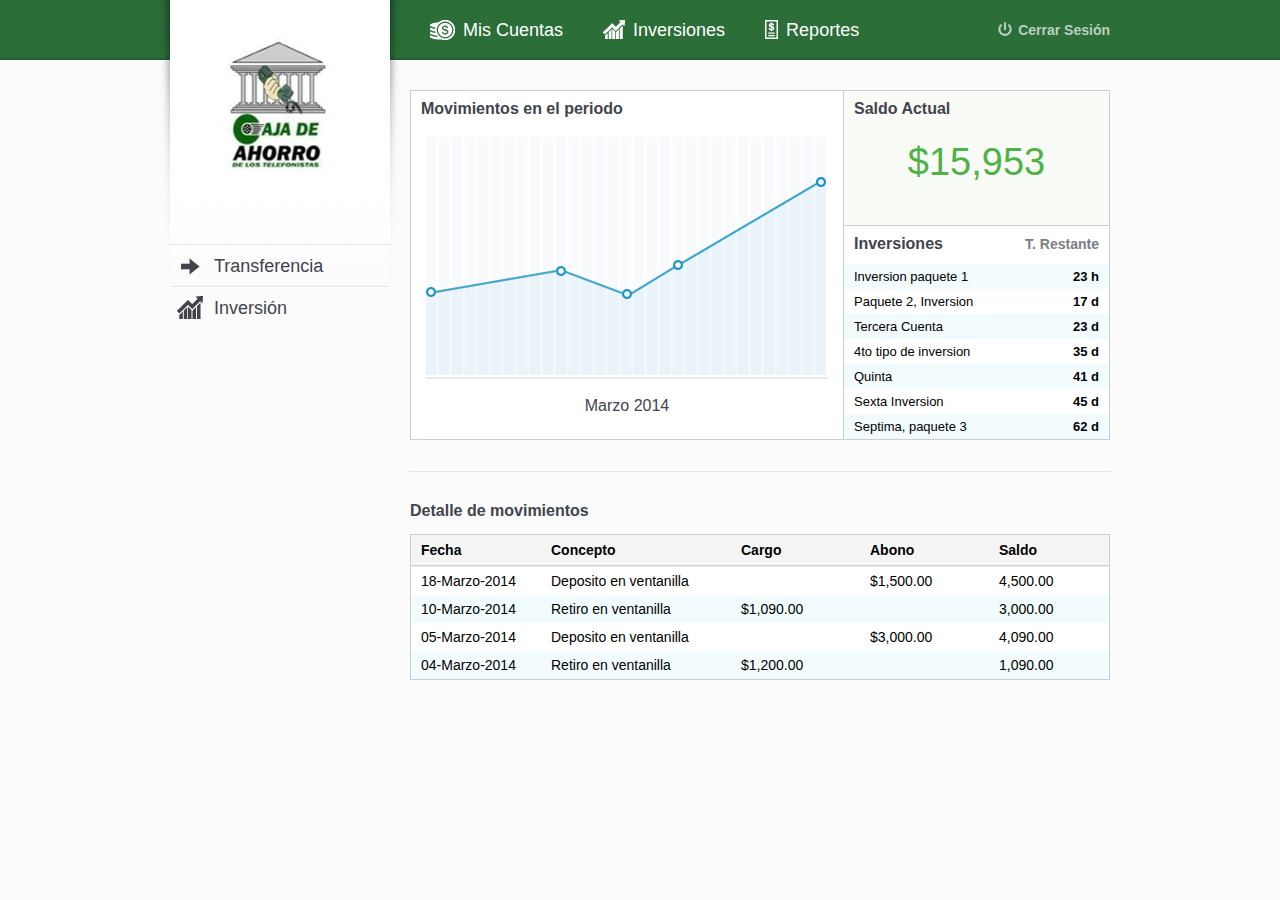
==== index.html @ 0fd18057 "commit" ====
<!DOCTYPE html>
<html>
<head>
	<meta http-equiv="Content-Type" content="text/html; charset=utf-8">
	<link rel="stylesheet" type="text/css" href="css/main.css" />
	<title>Catscap</title>
</head>
<body>
	<div class="toolbar_dummy"><div class="dark_line"></div></div>
	<div class="g960">
		<div class="main">
	
			<div id="sidebar">
				<a href="#" class="logo"></a>
				<div class="shadow_left"></div>
				<div class="shadow_right"></div>
				<div class="toolbar_side">
					<div class="sep_sidebar"><div class="sep_sidebar2"></div></div>
					<a href="#" class="boton_sidebar transferencia_sidebar">Transferencia</a>
					<div class="sep_sidebar"><div class="sep_sidebar2"></div></div>
					<a href="#" class="boton_sidebar inversion_sidebar">Inversión</a>
				</div>
			</div> <!-- Termina Sidebar  -->

			<div id="navigation_bar">
				<a href="mis_cuentas.html" class="boton_menu">
					<span class="icono_texto">
						<div class="mis_cuentas_img"></div>Mis Cuentas
					</span>
				</a>
				<a href="#" class="boton_menu">
					<span class="icono_texto">
						<div class="inversiones_img"></div>Inversiones
					</span>
				</a>
				<a href="#" class="boton_menu">
					<span class="icono_texto">
						<div class="reportes_img"></div>Reportes
					</span>
				</a>
				<a href="#" class="boton_cerrar_sesion">Cerrar Sesión</a>
			</div>  <!-- Termina Navigation Bar --> 

			<div id="content">
				
				<div id="feature">
					<div id="grafica_feature">
						<p class="titulo_verde_feature">Movimientos en el periodo</p>
						<div id="grafica_raphael"><img src="img/grafica_placeholder.png" /></div>
						<p id="mes_grafica">Marzo 2014</p>
					</div>
					<div id="saldo_feature">
						<p class="titulo_verde_feature">Saldo Actual</p>
						<p class="saldo_actual">$15,953</p>
					</div>
					<div id="inversiones_feature">
						<p class="titulo_verde_feature">Inversiones <span class="inversiones_tiempo">T. Restante</span></p>
						<ul class="lista_azul_feature">
							<li>
								<span class="lista_feature">Inversion paquete 1</span>
								<span class="lista_feature_tiempo">23 h</span>
							</li>
							<li class="lista_feature_non">
								<span class="lista_feature">Paquete 2, Inversion</span>
								<span class="lista_feature_tiempo">17 d</span>
							</li>
							<li>
								<span class="lista_feature">Tercera Cuenta</span>
								<span class="lista_feature_tiempo">23 d</span>
							</li>
							<li class="lista_feature_non">
								<span class="lista_feature">4to tipo de inversion</span>
								<span class="lista_feature_tiempo">35 d</span>
							</li>
							<li>
								<span class="lista_feature">Quinta</span>
								<span class="lista_feature_tiempo">41 d</span>
							</li>
							<li class="lista_feature_non">
								<span class="lista_feature">Sexta Inversion</span>
								<span class="lista_feature_tiempo">45 d</span>
							</li>
							<li>
								<span class="lista_feature">Septima, paquete 3</span>
								<span class="lista_feature_tiempo">62 d</span>
							</li>

						</ul>
					</div>
				</div> <!-- Termina Feature -->

				<div class="separador_contenido"><div class="separador_contenido2"></div></div>

				<h2 class="titulo_verde">Detalle de movimientos</h2>
				<div class="info_separador">
					<span class="info_separador_fecha">Fecha</span>
					<span class="info_separador_concepto">Concepto</span>
					<span class="info_separador_cargo">Cargo</span>
					<span class="info_separador_abono">Abono</span>
					<span class="info_separador_saldo">Saldo</span>
				</div>
				<ul class="lista_azul">
					<li>
						<span class="lista_azul_fecha">18-Marzo-2014</span>
						<span class="lista_azul_concepto">Deposito en ventanilla</span>
						<span class="lista_azul_cargo"></span>
						<span class="lista_azul_abono">$1,500.00</span>
						<span class="lista_azul_saldo">4,500.00</span>
					</li>
					<li class="non">
						<span class="lista_azul_fecha">10-Marzo-2014</span>
						<span class="lista_azul_concepto">Retiro en ventanilla</span>
						<span class="lista_azul_cargo">$1,090.00</span>
						<span class="lista_azul_abono"></span>
						<span class="lista_azul_saldo">3,000.00</span>
					</li>
					<li>
						<span class="lista_azul_fecha">05-Marzo-2014</span>
						<span class="lista_azul_concepto">Deposito en ventanilla</span>
						<span class="lista_azul_cargo"></span>
						<span class="lista_azul_abono">$3,000.00</span>
						<span class="lista_azul_saldo">4,090.00</span>
					</li>
					<li class="non">
						<span class="lista_azul_fecha">04-Marzo-2014</span>
						<span class="lista_azul_concepto">Retiro en ventanilla</span>
						<span class="lista_azul_cargo">$1,200.00</span>
						<span class="lista_azul_abono"></span>
						<span class="lista_azul_saldo">1,090.00</span>
					</li>
				</ul>

			</div> <!-- Termina Content -->

		</div> <!-- Termina Main -->
	</div> <!-- Termina Wrapper -->
</body>
</html>
---- css/main.css ----
body,div,dl,dt,dd,ul,ol,li,h1,h2,h3,h4,h5,h6,pre,form,fieldset,input,textarea,p,blockquote,th,td { 
	margin:0;
	padding:0;
}
table {
	border-collapse:collapse;
	border-spacing:0;
}
fieldset,img { 
	border:0;
}
address,caption,cite,code,dfn,em,strong,th,var {
	font-style:normal;
	font-weight:normal;
}
ol,ul {
	list-style:none;
}
caption,th {
	text-align:left;
}
h1,h2,h3,h4,h5,h6 {
	font-size:100%;
	font-weight:normal;
}
q:before,q:after {
	content:'';
}
abbr,acronym { border:0;
}
body, h1, h2, h3, h4, h5, p, div, blockquote, form, input, pre, ul, ol, li, fieldset, img, abbr {
    margin: 0;
    padding: 0;
}
body{
	margin:0;
	padding:0;
	line-height:0;
	background: #fbfbfb;
/*	-webkit-transform:translate3d(0,0,0);
	-webkit-perspective: 1000;
	-webkit-backface-visibilty: hidden;
*/
}

.toolbar_dummy{
	width: 100%;
	height: 60px;
	background: #2b6e38;
	position: absolute;
	border-bottom: 2px solid #FFF;
}
.dark_line{
	width: 100%;
	height: 2px;
	position: absolute;
	bottom: 0;
	background: #246132;
}
.g960{
	width:960px;
	height: auto;
	margin: 0 auto;
	padding-bottom: 100px;
}

.main{
	width: 940px;
	height: auto;
	margin-left: 10px;
/*	background: #ddd;
*/	position: relative;
}

#navigation_bar{
	width: 720px;
	height: 60px;
	line-height: 60px;
	position: relative;
	top: 0;
	margin-left: 220px;
	/*background: black;*/
}

#sidebar{
	width: 220px;
	height: 500px;
	float: left;
	background: #fbfbfb url("../img/gradient.png") repeat-x;
	position: relative;
}

.logo{
	width: 184px;
	height: 159px;
	background: transparent url("../img/logo.png") no-repeat;
	display: block;
	margin: 15px 0 0 18px;
}


.shadow_left{
	width: 10px;
	height: 300px;
	background: transparent url("../img/shadow_left.png") no-repeat;
	position: absolute;
	left: -10px;
	top: 0;
}

.shadow_right{
	width: 10px;
	height: 300px;
	background: transparent url("../img/shadow_right.png") no-repeat;
	position: absolute;
	right: -10px;
	top: 0;
}

.toolbar_side{
	margin-top: 70px;
}

.sep_sidebar, .sep_sidebar2{
	width: 220px;
}

.sep_sidebar{
	height: 2px;
	background: #FFF;
}
.sep_sidebar2{
	height: 1px;
	background: #E4E5E8;
}

.boton_sidebar{
	font-family: Arial, Helvetica, sans-serif;
	font-size: 18px;
	width: 220px;
	height: 40px;
	line-height: 40px;
	color: #41444D;
	text-indent: 44px;
	text-decoration: none;
	display: block;

}

.transferencia_sidebar{
	background: transparent url("../img/transferencia_tool.png") no-repeat;
}

.inversion_sidebar{
	background: transparent url("../img/inversion_tool.png") no-repeat;
}





#content{
	width: 700px;
	height: auto;
	margin-top:30px;
	margin-left: 240px;
}


.boton_menu{
	font-family: Arial, Helvetica, sans-serif;
	font-size: 18px;
	text-decoration: none;
	/*width: 140px;*/
	height: 60px;
	float: left;
	text-align: left;
	margin-left: 40px;
	color: #FFF;

} 


.icono_texto{
	display: inline-block;
	text-align: left;
}

.mis_cuentas_img{
	width: 25px;
	height: 20px;
	background: transparent url("../img/mis_cuentas.png") no-repeat;
	float: left;
	margin: 20px 8px 0 0;
}

.inversiones_img{
	width: 22px;
	height: 19px;
	background: transparent url("../img/inversiones_menu.png") no-repeat;
	float: left;
	margin: 20px 8px 0 0;
}

.reportes_img{
	width: 13px;
	height: 19px;
	background: transparent url("../img/reportes_menu.png") no-repeat;
	float: left;
	margin: 20px 8px 0 0;
}




.boton_cerrar_sesion{
	font-family: Arial, Helvetica, sans-serif;
	font-size: 14px;
	font-weight: bold;
	color: #BAD0BF;
	text-decoration: none;

	width: auto;
	height: 40px;
	line-height: 40px;
	display: block;
	position: absolute;
	right: 0;
	margin-top: 10px;
	background: transparent url("../img/close.png") no-repeat;
	background-position: 0 12px;
	text-indent: 20px;
}

#feature{
	width: 698px;
	height: 348px;
	/*border: 2px solid #e7e8e7;*/
	border: 1px solid #CBCED3;
	position: relative;
}


#grafica_feature{
	width: 432px;
	height: 348px;
	background: #FFF;
	position: absolute;
	top: 0;
	left: 0;
	border-right: 1px solid #CBCED3;
}

#grafica_raphael{
	width: 402px;
	height: 242px;
	position: relative;
	margin: 20px 0 0 15px;
}

#mes_grafica{
	width: 432px;
	height: 24px;
	text-align: center;
	line-height: 24px;
	margin-top: 15px;
	font-family: Arial, Helvetica, sans-serif;
	font-size: 16px;
	color: #41444D;
}

#saldo_feature{
	width: 265px;
	height: 134px;
	position: absolute;
	top: 0;
	right: 0;
	background: #F9FBF7;
	border-bottom: 1px solid #CBCED3;
}

.saldo_actual{
	width: 265px;
	height: 60px;
	font-family: Arial, Helvetica, sans-serif;
	font-size: 38px;
	line-height: 60px;
	text-align: center;
	margin-top: 15px;
	color: #4EB246;
}

#inversiones_feature{
	width: 265px;
	height: 213px;
	background: #FFF;
	position: absolute;
	bottom: 0;
	right: 0;
}

.lista_azul_feature{
	width: 265px;
	height: 175px;
	line-height: 25px;
	font-family: Arial, Helvetica, sans-serif;
	font-size: 13px;
	background: #f2fcff;
	margin-top: 12px;
	overflow: scroll;
}

.lista_azul_feature li{
	width: 265px;
	height: 25px;
	position: relative;
}

.lista_feature{
	left: 10px;
	position: absolute;
}

.lista_feature_tiempo{
	right: 10px;
	font-weight: bold;
	position: absolute;
}


.lista_feature_non{
	background: #FFF;
}


.titulo_verde_feature{
	font-family: Arial, Helvetica, sans-serif;
	font-size: 16px;
	font-weight: bold;
	line-height: 16px;
	text-shadow: 0 1px 0 #fff;
	color: #41444D;
	margin: 10px 0 0 10px;
}

.inversiones_tiempo{
	font-family: Arial, Helvetica, sans-serif;
	font-size: 14px;
	font-weight: bold;
	text-shadow: 0 1px 0 #fff;
	color: #7C7E84;
	text-align: right;
	float: right;
	margin-right: 10px;
}

.titulo_verde{
	font-family: Arial, Helvetica, sans-serif;
	font-size: 16px;
	font-weight: bold;
	line-height: 16px;
	color: #41444D;
	margin-top: 30px;

}


.separador_contenido{
	width: 700px;
	height: 3px;
	background: #FFF;
	margin: 30px 0;
	position: relative;
}

.separador_contenido2{
	width: 700px;
	height: 1px;
	background: #E4E5E8;
	margin-top: 1px;
	position: absolute;
}


.info_separador, .info_separador_grande{
	font-family: Arial, Helvetica, sans-serif;
	font-size: 14px;
	font-weight: bold;
	background: #f5f5f5;
	width: 698px;
	margin-top: 15px;
	position: relative;
	border: 1px solid #CBCED3;
}
.info_separador{
	height: 30px;
	line-height: 30px;
}

.info_separador_grande{
	height: 45px;
	line-height: 45px;
}

.info_separador_cargo,.info_separador_fecha,.info_separador_concepto, .info_separador_saldo, .info_separador_abono, .info_separador_grande_titulos{
	font-family: Arial, Helvetica, sans-serif;
	font-size: 14px;
	font-weight: bold;
	background: #f5f5f5;
	text-shadow: 0 1px 0 #fff;
	position: absolute;
}

.isg_proto{
	text-align: center;
	width: 108px;
	height: 45px;
	border-left: 1px solid #CBCED3;
}
.isg_cuentas{
	left: 10px;
}

.isg_disponible{
	left: 157px;
}

.isg_transito{
	left: 265px;
}

.isg_picnoracion_garantia{
	left: 373px;
	line-height: 16px;
	padding-top: 6px;
	height: 39px;
}

.isg_picnoracion_cobranza{
	left: 481px;
	line-height: 16px;
	padding-top: 6px;
	height: 39px;
}

.isg_saldo{
	left: 589px;
}

.lac_cuentas, .lac_disponible, .lac_transito, .lac_pic_garantia, .lac_pic_cobranza, .lac_saldo{
	position: absolute;
}

.lac_cuentas{
	left: 0px;
	width: 147px;
	padding-left: 10px;
}

.lac_cuentas a{
	color: #2B96C5;
}

.lac_disponible{
	left: 158px;
	width: 97px;
	padding-right: 10px;
	text-align: right;
}

.lac_transito{
	left: 266px;
	width: 97px;
	padding-right: 10px;
	text-align: right;
}

.lac_pic_garantia{
	left: 374px;
	width: 97px;
	padding-right: 10px;
	text-align: right;
}

.lac_pic_cobranza{
	left: 482px;
	width: 97px;
	padding-right: 10px;
	text-align: right;
}

.lac_saldo{
	left: 590px;
	width: 98px;
	padding-right: 10px;
	text-align: right;
}

.separador_lista_azul{
	width: 1px;
	height: 100%;
	background: #E7EBF0;
	position: absolute;
	z-index: 9;
}

.sla_1{
	left: 157px;
}

.sla_2{
	left: 265px;
}

.sla_3{
	left: 373px;
}

.sla_4{
	left: 481px;
}

.sla_5{
	left: 589px;
}

.saldo_actual_verde{
	font-family: Arial, Helvetica, sans-serif;
	font-size: 14px;
	font-weight: bold;
	line-height: 30px;
	width: 688px;
	height: 30px;
	background: #f9fbf7;
	border: 1px solid #CBCED3;
	border-top: none;
	text-align: right;
	padding-right: 10px;
	color: #52B14C;

}


.info_separador_fecha{
	left: 10px;
}

.info_separador_concepto{
	left: 140px;
}

.info_separador_cargo{
	left: 330px;
}

.info_separador_abono{
	left: 459px;
}

.info_separador_saldo{
	left: 588px;
}

.lista_azul{
	width: 698px;
	height: auto;
	line-height: 28px;
	font-family: Arial, Helvetica, sans-serif;
	font-size: 14px;
	background: #fff;
	border: 1px solid #CBCED3;
	border-top: 1px solid #E7EBF0;
	position: relative;
}

.lista_azul_cuentas{
	border-bottom: 1px solid #E7EBF0;
}

.non{
	background: #f2fcff;
}

.lista_azul li{
	position: relative;
	width: 100%;
	height: 28px;
}

.lista_azul_fecha, .lista_azul_concepto, .lista_azul_cargo, .lista_azul_abono, .lista_azul_saldo {
	position: absolute;
}



.lista_azul_fecha{
	left: 10px;
	width: 110px;
}

.lista_azul_concepto{
	left: 140px;
	width: 170px;
}

.lista_azul_cargo{
	left: 330px;
	width: 109px;
}


.lista_azul_abono{
	left: 459px;
	width: 109px;
}

.lista_azul_saldo{
	left: 588px;
	width: 110px;
}
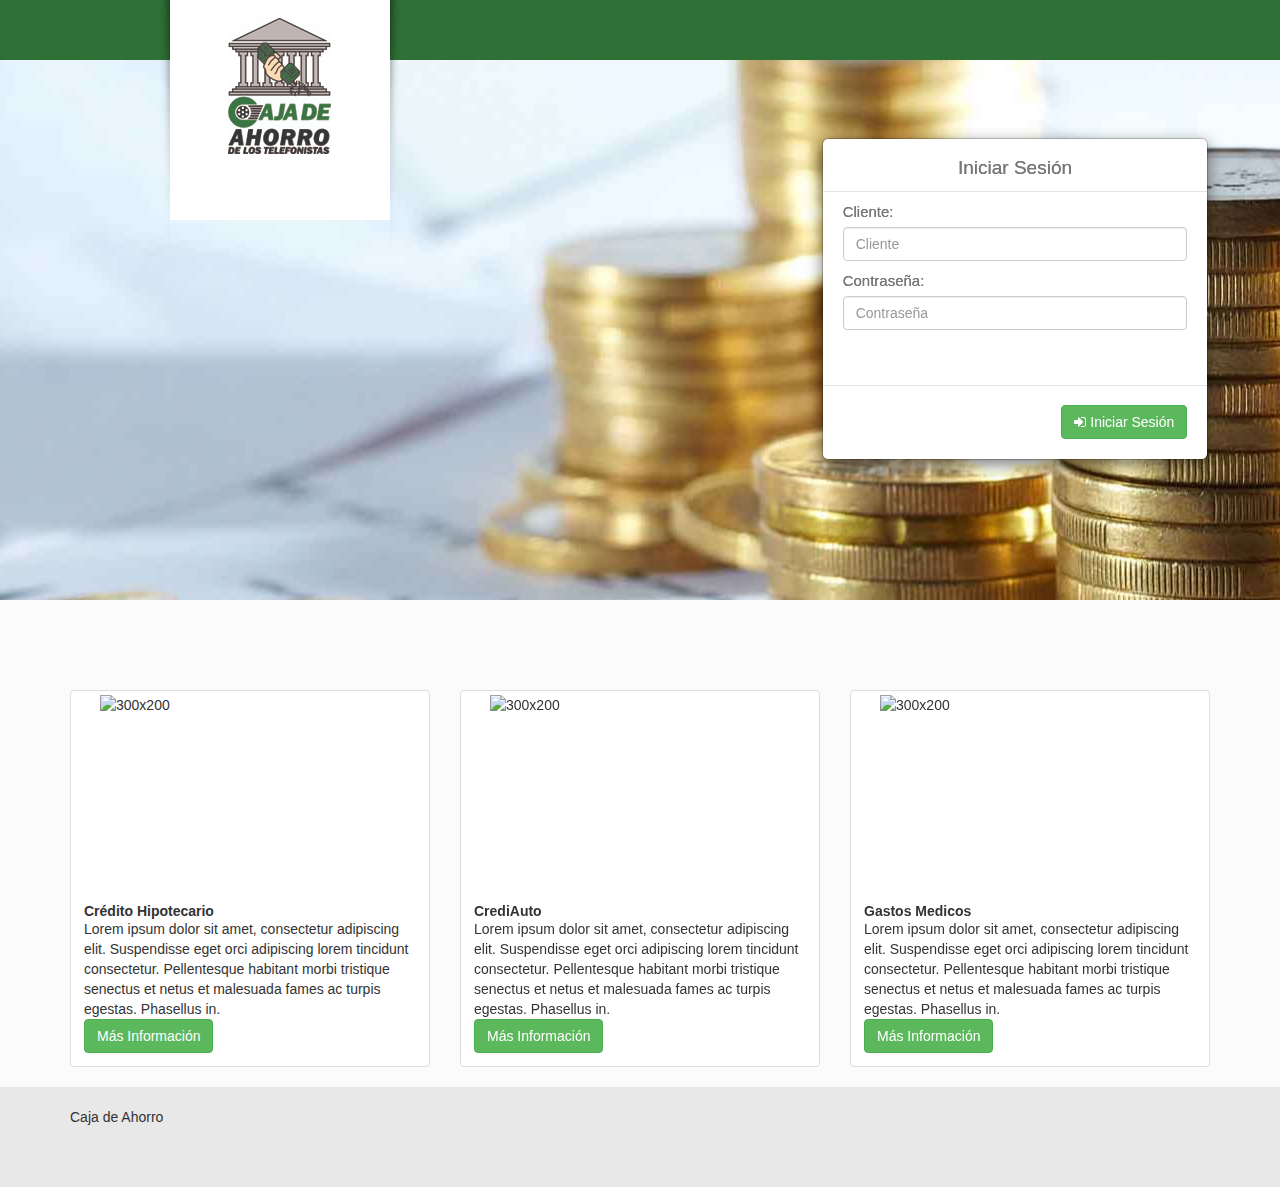
==== commit 9a199f30: "dsdsad" ====
--- a/index.html
+++ b/index.html
@@ -2,137 +2,280 @@
 <html>
 <head>
 	<meta http-equiv="Content-Type" content="text/html; charset=utf-8">
-	<link rel="stylesheet" type="text/css" href="css/main.css" />
+	<link rel="stylesheet" type="text/css" href="css/docs.min.css" />
+	<link rel="stylesheet" type="text/css" href="font-awesome/css/font-awesome.css">
+	<script type="text/javascript" src="https://www.google.com/jsapi"></script>
+	<script src="https://ajax.googleapis.com/ajax/libs/jquery/1.11.0/jquery.min.js"></script>
+	<script type="text/javascript" src="js/bootstrap-select.js"></script>
+    <link rel="stylesheet" type="text/css" href="css/bootstrap-select.css">
+    <link rel="stylesheet" type="text/css" href="css/bootstrap.css" />
+    <link rel="stylesheet" type="text/css" href="css/main.css" />
+	<script type="text/javascript" src="js/bootstrap.js"></script>
+<script type="text/javascript">
+  
+  var jumboHeight = $('.jumbotron').outerHeight();
+function parallax(){
+    var scrolled = $(window).scrollTop();
+    $('.bg').css('height', (jumboHeight-scrolled) + 'px');
+}
+
+$(window).scroll(function(e){
+    parallax();
+});
+
+$(window).load(function() {
+  $("#tokenInputForm").hide();
+$("#cliente").show();
+  $("#clienteInput").show();
+  $("#password").show();
+  $("#passwordInput").show();
+  $("#recuperar").show();
+  $("#btnConfirmar").hide();
+  $("#btnLogin").show();
+  $("#Bienvenido").hide();
+});
+
+  
+
+
+</script>
 	<title>Catscap</title>
 </head>
 <body>
-	<div class="toolbar_dummy"><div class="dark_line"></div></div>
-	<div class="g960">
-		<div class="main">
-	
-			<div id="sidebar">
-				<a href="#" class="logo"></a>
-				<div class="shadow_left"></div>
-				<div class="shadow_right"></div>
-				<div class="toolbar_side">
-					<div class="sep_sidebar"><div class="sep_sidebar2"></div></div>
-					<a href="#" class="boton_sidebar transferencia_sidebar">Transferencia</a>
-					<div class="sep_sidebar"><div class="sep_sidebar2"></div></div>
-					<a href="#" class="boton_sidebar inversion_sidebar">Inversión</a>
-				</div>
-			</div> <!-- Termina Sidebar  -->
-
-			<div id="navigation_bar">
-				<a href="mis_cuentas.html" class="boton_menu">
-					<span class="icono_texto">
-						<div class="mis_cuentas_img"></div>Mis Cuentas
-					</span>
-				</a>
-				<a href="#" class="boton_menu">
-					<span class="icono_texto">
-						<div class="inversiones_img"></div>Inversiones
-					</span>
-				</a>
-				<a href="#" class="boton_menu">
-					<span class="icono_texto">
-						<div class="reportes_img"></div>Reportes
-					</span>
-				</a>
-				<a href="#" class="boton_cerrar_sesion">Cerrar Sesión</a>
-			</div>  <!-- Termina Navigation Bar --> 
-
-			<div id="content">
-				
-				<div id="feature">
-					<div id="grafica_feature">
-						<p class="titulo_verde_feature">Movimientos en el periodo</p>
-						<div id="grafica_raphael"><img src="img/grafica_placeholder.png" /></div>
-						<p id="mes_grafica">Marzo 2014</p>
-					</div>
-					<div id="saldo_feature">
-						<p class="titulo_verde_feature">Saldo Actual</p>
-						<p class="saldo_actual">$15,953</p>
-					</div>
-					<div id="inversiones_feature">
-						<p class="titulo_verde_feature">Inversiones <span class="inversiones_tiempo">T. Restante</span></p>
-						<ul class="lista_azul_feature">
-							<li>
-								<span class="lista_feature">Inversion paquete 1</span>
-								<span class="lista_feature_tiempo">23 h</span>
-							</li>
-							<li class="lista_feature_non">
-								<span class="lista_feature">Paquete 2, Inversion</span>
-								<span class="lista_feature_tiempo">17 d</span>
-							</li>
-							<li>
-								<span class="lista_feature">Tercera Cuenta</span>
-								<span class="lista_feature_tiempo">23 d</span>
-							</li>
-							<li class="lista_feature_non">
-								<span class="lista_feature">4to tipo de inversion</span>
-								<span class="lista_feature_tiempo">35 d</span>
-							</li>
-							<li>
-								<span class="lista_feature">Quinta</span>
-								<span class="lista_feature_tiempo">41 d</span>
-							</li>
-							<li class="lista_feature_non">
-								<span class="lista_feature">Sexta Inversion</span>
-								<span class="lista_feature_tiempo">45 d</span>
-							</li>
-							<li>
-								<span class="lista_feature">Septima, paquete 3</span>
-								<span class="lista_feature_tiempo">62 d</span>
-							</li>
-
-						</ul>
-					</div>
-				</div> <!-- Termina Feature -->
-
-				<div class="separador_contenido"><div class="separador_contenido2"></div></div>
-
-				<h2 class="titulo_verde">Detalle de movimientos</h2>
-				<div class="info_separador">
-					<span class="info_separador_fecha">Fecha</span>
-					<span class="info_separador_concepto">Concepto</span>
-					<span class="info_separador_cargo">Cargo</span>
-					<span class="info_separador_abono">Abono</span>
-					<span class="info_separador_saldo">Saldo</span>
-				</div>
-				<ul class="lista_azul">
-					<li>
-						<span class="lista_azul_fecha">18-Marzo-2014</span>
-						<span class="lista_azul_concepto">Deposito en ventanilla</span>
-						<span class="lista_azul_cargo"></span>
-						<span class="lista_azul_abono">$1,500.00</span>
-						<span class="lista_azul_saldo">4,500.00</span>
-					</li>
-					<li class="non">
-						<span class="lista_azul_fecha">10-Marzo-2014</span>
-						<span class="lista_azul_concepto">Retiro en ventanilla</span>
-						<span class="lista_azul_cargo">$1,090.00</span>
-						<span class="lista_azul_abono"></span>
-						<span class="lista_azul_saldo">3,000.00</span>
-					</li>
-					<li>
-						<span class="lista_azul_fecha">05-Marzo-2014</span>
-						<span class="lista_azul_concepto">Deposito en ventanilla</span>
-						<span class="lista_azul_cargo"></span>
-						<span class="lista_azul_abono">$3,000.00</span>
-						<span class="lista_azul_saldo">4,090.00</span>
-					</li>
-					<li class="non">
-						<span class="lista_azul_fecha">04-Marzo-2014</span>
-						<span class="lista_azul_concepto">Retiro en ventanilla</span>
-						<span class="lista_azul_cargo">$1,200.00</span>
-						<span class="lista_azul_abono"></span>
-						<span class="lista_azul_saldo">1,090.00</span>
-					</li>
-				</ul>
-
-			</div> <!-- Termina Content -->
-
-		</div> <!-- Termina Main -->
-	</div> <!-- Termina Wrapper -->
+
+  <div class="g960">
+    <div class="main">
+  
+      <div  id="sidebarLogin">
+        <a href="principal.html" class="logo"></a>
+        <div class="shadow_left"></div>
+        <div class="shadow_right"></div>
+      </div> <!-- Termina Sidebar  -->
+
+      <div id="navigation_bar">
+
+      </div>  <!-- Termina Navigation Bar --> 
+
+   
+
+    </div> <!-- Termina Main -->
+  </div> <!-- Termina Wrapper -->
+
+
+
+
+
+<header class="navbar-default loginBar" id="top">
+  <div class="container">
+    <div class="navbar-header">
+      <a href="../" class="navbar-brand"></a>
+    </div>
+
+  </div>
+</header>
+
+
+<div class="bg"></div>
+<div class="jumbotron">
+  
+
+  <div class="row">
+    <div class="col-xs-12 col-sm-4 col-md-4">
+
+    </div>
+    <div class="col-xs-12 col-sm-4 col-md-4">
+      <div class="modal-dialog tm100">
+        <div class="modal-content">
+        <div class="modal-header">
+        <p class="modal-title">Iniciar Sesión</p>
+      </div>
+          <div class="modal-body">
+
+
+            <div class="row">
+              <div id="cliente" class="col-xs-12">
+                <p>Cliente:</p>
+                <input id="clienteInput" type="password" class="form-control" id="cliente" placeholder="Cliente">
+                  <div class="espacio22"></div>
+              </div>
+              <div id="Bienvenido" class="col-xs-12 bienvido">
+                <p>Binevenido:
+                <label id="user"></label>
+                </p>
+              </div>
+              
+
+              <div id="password" class="col-xs-12">
+                <p>Contraseña:</p>
+                <input type="password" class="form-control" id="pass" placeholder="Contraseña">
+                  <div class="espacio22"></div>
+              </div>
+              
+              <div id="tokenInputForm" class="col-xs-12">
+                <p></p>
+                <div class="row">
+                <div class="col-xs-12">
+                  <p>Ingrese de su tarjeta de seguridad: </p>
+                </div>
+                
+                  
+
+                    <p></p>
+                  <div class="row">
+                    <div class="col-xs-12"></div>
+                    <div class="col-xs-3"></div>
+                    <div class="col-xs-6">
+                      <div class="form-group">
+                        <label class="col-sm-4 control-label textLabel">A08</label>
+                        <div class="col-sm-8">
+                          <input class="form-control tokenInput" type="password"></p>
+                        </div>
+                      </div>
+                    </div>
+                  </div>
+                  
+                  <div class="row">
+                    <div class="col-xs-12"></div>
+                    <div class="col-xs-3"></div>
+                    <div class="col-xs-6">
+                      <div class="form-group">
+                        <label class="col-sm-4 control-label textLabel">B06</label>
+                        <div class="col-sm-8">
+                          <input class="form-control tokenInput" type="password"></p>
+                        </div>
+                      </div>
+                    </div>
+                  </div>
+
+
+                </div>
+              </div>
+
+             <!--  <div id="recuperar" class="col-xs-12">
+                <p><center><a href="#" class="btn btn-default btnNuevo">Recuperar contraseña</a></center></p>
+
+              </div> -->
+
+            </div>
+              
+
+          </div>
+          <div class="modal-footer">
+            <button id="btnLogin" type="button" class="btn btn-success "><i class="fa fa-sign-in"></i> Iniciar Sesión</button>
+            <a href="principal.html"  id="btnConfirmar"type="button" class="btn btn-success "><i class="fa fa-sign-in"></i> Iniciar Sesión</a>
+          </div>
+        </div><!-- /.modal-content -->
+      </div>
+    </div>
+    <!-- <div class="col-xs-12 col-sm-4 col-md-4">
+    <div class="textAhorro">
+      <h1>CAJA DE AHORRO</h1>
+  </div>
+
+    </div> -->
+    
+  </div>
+
+<div class="row">
+    <div class="col-xs-12 col-sm-4 col-md-6 textoLogin">
+      
+    </div>
+    <div class="col-xs-12 col-sm-4 col-md-4">
+
+    </div>
+    
+  </div>
+
+    
+
+</div>
+
+<div class="container">
+<div class="row">
+      <div class="col-sm-6 col-md-4">
+        <div class="thumbnail">
+          <img data-src="holder.js/300x200" alt="300x200" src="http://www.lodagu.com/images/credito-hipotecario2.jpg" style="width: 300px; height: 200px;">
+          <div class="caption">
+            <h3><b>Crédito Hipotecario</b></h3>
+            <p>Lorem ipsum dolor sit amet, consectetur adipiscing elit. Suspendisse eget orci adipiscing lorem tincidunt consectetur. Pellentesque habitant morbi tristique senectus et netus et malesuada fames ac turpis egestas. Phasellus in.</p>
+            <p><a href="#" class="btn btn-success" role="button">Más Información</a> 
+          </div>
+        </div>
+      </div>
+      <div class="col-sm-6 col-md-4">
+        <div class="thumbnail">
+          <img data-src="holder.js/300x200" alt="300x200" src="http://static.cnnexpansion.com/media/2012/01/16/credito-autos.jpg" style="width: 300px; height: 200px;">
+          <div class="caption">
+            <h3><b>CrediAuto</b></h3>
+            <p>Lorem ipsum dolor sit amet, consectetur adipiscing elit. Suspendisse eget orci adipiscing lorem tincidunt consectetur. Pellentesque habitant morbi tristique senectus et netus et malesuada fames ac turpis egestas. Phasellus in.</p>
+            <p><a href="#" class="btn btn-success" role="button">Más Información</a>
+          </div>
+        </div>
+      </div>
+      <div class="col-sm-6 col-md-4">
+        <div class="thumbnail">
+          <img data-src="holder.js/300x200" alt="300x200" src="http://mexico.cnn.com/media/2011/07/13/medico.jpg" style="width: 300px; height: 200px;">
+          <div class="caption">
+            <h3><b>Gastos Medicos</b></h3>
+            <p>Lorem ipsum dolor sit amet, consectetur adipiscing elit. Suspendisse eget orci adipiscing lorem tincidunt consectetur. Pellentesque habitant morbi tristique senectus et netus et malesuada fames ac turpis egestas. Phasellus in.</p>
+            <p><a href="#" class="btn btn-success" role="button">Más Información</a>
+          </div>
+        </div>
+      </div>
+    </div>
+
+</div>
+
+
+
+
+
+
+<div id="footer">
+      <div class="container">
+        <p class="muted credit">Caja de Ahorro</p>
+      </div>
+    </div>
+
+
+
+
+<script src="https://ajax.googleapis.com/ajax/libs/jquery/1.11.0/jquery.min.js"></script>
+<script type="text/javascript" src="js/bootstrap.js"></script>
+<script type="text/javascript">
+  
+  var jumboHeight = $('.jumbotron').outerHeight();
+function parallax(){
+    var scrolled = $(window).scrollTop();
+    $('.bg').css('height', (jumboHeight-scrolled) + 'px');
+}
+
+$(window).scroll(function(e){
+    parallax();
+});
+
+
+
+//Formulario de login
+
+$("#btnLogin").click(function(event) {
+
+
+
+  $("#cliente").hide();
+  $("#clienteInput").hide();
+  $("#password").hide();
+  $("#passwordInput").hide();
+  $("#btnLogin").hide();
+  $("#btnConfirmar").show();
+  $("#recuperar").hide();
+   $("#Bienvenido").show();
+   $("#tokenInputForm").show();
+   $("#user").text("Octavio");
+});
+
+
+</script>
+
 </body>
 </html>
--- a/css/docs.min.css
+++ b/css/docs.min.css
@@ -0,0 +1,6 @@
+/*!
+ * Bootstrap Docs (http://getbootstrap.com)
+ * Copyright 2011-2014 Twitter, Inc.
+ * Licensed under the Creative Commons Attribution 3.0 Unported License. For
+ * details, see http://creativecommons.org/licenses/by/3.0/.
+ */body{position:relative}.table code{font-size:13px;font-weight:400}.btn-outline{color:#563d7c;background-color:transparent;border-color:#563d7c}.btn-outline:hover,.btn-outline:focus,.btn-outline:active{color:#fff;background-color:#563d7c;border-color:#563d7c}.btn-outline-inverse{color:#fff;background-color:transparent;border-color:#cdbfe3}.btn-outline-inverse:hover,.btn-outline-inverse:focus,.btn-outline-inverse:active{color:#563d7c;text-shadow:none;background-color:#fff;border-color:#fff}.bs-docs-booticon{display:block;font-weight:500;color:#fff;background-color:#563d7c;border-radius:15%;cursor:default;text-align:center}.bs-docs-booticon-sm{width:30px;height:30px;font-size:20px;line-height:28px}.bs-docs-booticon-lg{width:144px;height:144px;font-size:108px;line-height:140px}.bs-docs-booticon-inverse{color:#563d7c;background-color:#fff}.bs-docs-booticon-outline{background-color:transparent;border:1px solid #cdbfe3}.bs-docs-nav{margin-bottom:0;background-color:#fff;border-bottom:0}.bs-home-nav .bs-nav-b{display:none}.bs-docs-nav .navbar-brand,.bs-docs-nav .navbar-nav>li>a{color:#563d7c;font-weight:500}.bs-docs-nav .navbar-nav>li>a:hover,.bs-docs-nav .navbar-nav>.active>a,.bs-docs-nav .navbar-nav>.active>a:hover{color:#463265;background-color:#f9f9f9}.bs-docs-nav .navbar-toggle .icon-bar{background-color:#563d7c}.bs-docs-nav .navbar-header .navbar-toggle{border-color:#fff}.bs-docs-nav .navbar-header .navbar-toggle:hover,.bs-docs-nav .navbar-header .navbar-toggle:focus{background-color:#f9f9f9;border-color:#f9f9f9}.bs-docs-footer{padding-top:40px;padding-bottom:40px;margin-top:100px;color:#777;text-align:center;border-top:1px solid #e5e5e5}.bs-docs-footer-links{margin-top:20px;padding-left:0;color:#999}.bs-docs-footer-links li{display:inline;padding:0 2px}.bs-docs-footer-links li:first-child{padding-left:0}@media (min-width:768px){.bs-docs-footer p{margin-bottom:0}}.bs-docs-social{margin-bottom:20px;text-align:center}.bs-docs-social-buttons{display:inline-block;margin-bottom:0;padding-left:0;list-style:none}.bs-docs-social-buttons li{display:inline-block;line-height:1;padding:5px 8px}.bs-docs-social-buttons .twitter-follow-button{width:225px!important}.bs-docs-social-buttons .twitter-share-button{width:98px!important}.github-btn{border:0;overflow:hidden}.bs-docs-masthead,.bs-docs-header{position:relative;padding:30px 15px;color:#cdbfe3;text-align:center;text-shadow:0 1px 0 rgba(0,0,0,.1);background-color:#6f5499;background-image:-webkit-linear-gradient(top,#563d7c 0,#6f5499 100%);background-image:linear-gradient(to bottom,#563d7c 0,#6f5499 100%);background-repeat:repeat-x;filter:progid:DXImageTransform.Microsoft.gradient(startColorstr='#563d7c', endColorstr='#6F5499', GradientType=0)}.bs-docs-masthead .bs-docs-booticon{margin:0 auto 30px}.bs-docs-masthead h1{font-weight:300;line-height:1;color:#fff}.bs-docs-masthead .lead{margin:0 auto 30px;font-size:20px;color:#fff}.bs-docs-masthead .version{margin-top:-15px;margin-bottom:30px;color:#9783b9}.bs-docs-masthead .btn{width:100%;padding:15px 30px;font-size:20px}@media (min-width:480px){.bs-docs-masthead .btn{width:auto}}@media (min-width:768px){.bs-docs-masthead{padding-top:80px;padding-bottom:80px}.bs-docs-masthead h1{font-size:60px}.bs-docs-masthead .lead{font-size:24px}}@media (min-width:992px){.bs-docs-masthead .lead{width:80%;font-size:30px}}.bs-docs-header{margin-bottom:40px;font-size:20px}.bs-docs-header h1{margin-top:0;color:#fff}.bs-docs-header p{margin-bottom:0;font-weight:300;line-height:1.4}.bs-docs-header .container{position:relative}@media (min-width:768px){.bs-docs-header{padding-top:60px;padding-bottom:60px;font-size:24px;text-align:left}.bs-docs-header h1{font-size:60px;line-height:1}}@media (min-width:992px){.bs-docs-header h1,.bs-docs-header p{margin-right:380px}}.carbonad{width:auto!important;margin:30px -30px -31px!important;padding:20px!important;overflow:hidden;height:auto!important;font-size:13px!important;line-height:16px!important;text-align:left;background:transparent!important;border:solid #866ab3!important;border-width:1px 0!important}.carbonad-img{margin:0!important}.carbonad-text,.carbonad-tag{float:none!important;display:block!important;width:auto!important;height:auto!important;margin-left:145px!important;font-family:"Helvetica Neue",Helvetica,Arial,sans-serif!important}.carbonad-text{padding-top:0!important}.carbonad-tag{color:inherit!important;text-align:left!important}.carbonad-text a,.carbonad-tag a{color:#fff!important}.carbonad #azcarbon>img{display:none}@media (min-width:480px){.carbonad{width:330px!important;margin:20px auto!important;border-radius:4px;border-width:1px!important}.bs-docs-masthead .carbonad{margin:50px auto 0!important}}@media (min-width:768px){.carbonad{margin-left:0!important;margin-right:0!important}}@media (min-width:992px){.carbonad{position:absolute;top:0;right:15px;margin:0!important;padding:15px!important;width:330px!important}.bs-docs-masthead .carbonad{position:static}}.bs-docs-featurette{padding-top:40px;padding-bottom:40px;font-size:16px;line-height:1.5;color:#555;text-align:center;background-color:#fff;border-bottom:1px solid #e5e5e5}.bs-docs-featurette+.bs-docs-footer{margin-top:0;border-top:0}.bs-docs-featurette-title{font-size:30px;font-weight:400;color:#333;margin-bottom:5px}.half-rule{width:100px;margin:40px auto}.bs-docs-featurette h3{font-weight:400;color:#333;margin-bottom:5px}.bs-docs-featurette-img{display:block;margin-bottom:20px;color:#333}.bs-docs-featurette-img:hover{text-decoration:none;color:#428bca}.bs-docs-featurette-img img{display:block;margin-bottom:15px}.bs-docs-featured-sites{margin-left:-1px;margin-right:-1px}.bs-docs-featured-sites .col-sm-3{padding-left:1px;padding-right:1px}@media (min-width:480px){.bs-docs-featurette .img-responsive{margin-top:30px}}@media (min-width:768px){.bs-docs-featurette{padding-top:100px;padding-bottom:100px}.bs-docs-featurette-title{font-size:40px}.bs-docs-featurette .lead{margin-left:auto;margin-right:auto;max-width:80%}.bs-docs-featured-sites .col-sm-3:first-child img{border-top-left-radius:4px;border-bottom-left-radius:4px}.bs-docs-featured-sites .col-sm-3:last-child img{border-top-right-radius:4px;border-bottom-right-radius:4px}.bs-docs-featurette .img-responsive{margin-top:0}}.bs-docs-sidebar.affix{position:static}@media (min-width:768px){.bs-docs-sidebar{padding-left:20px}}.bs-docs-sidenav{margin-top:20px;margin-bottom:20px}.bs-docs-sidebar .nav>li>a{display:block;font-size:13px;font-weight:500;color:#999;padding:4px 20px}.bs-docs-sidebar .nav>li>a:hover,.bs-docs-sidebar .nav>li>a:focus{padding-left:19px;color:#563d7c;text-decoration:none;background-color:transparent;border-left:1px solid #563d7c}.bs-docs-sidebar .nav>.active>a,.bs-docs-sidebar .nav>.active:hover>a,.bs-docs-sidebar .nav>.active:focus>a{padding-left:18px;font-weight:700;color:#563d7c;background-color:transparent;border-left:2px solid #563d7c}.bs-docs-sidebar .nav .nav{display:none;padding-bottom:10px}.bs-docs-sidebar .nav .nav>li>a{padding-top:1px;padding-bottom:1px;padding-left:30px;font-size:12px;font-weight:400}.bs-docs-sidebar .nav .nav>li>a:hover,.bs-docs-sidebar .nav .nav>li>a:focus{padding-left:29px}.bs-docs-sidebar .nav .nav>.active>a,.bs-docs-sidebar .nav .nav>.active:hover>a,.bs-docs-sidebar .nav .nav>.active:focus>a{font-weight:500;padding-left:28px}.back-to-top{display:none;margin-top:10px;margin-left:10px;padding:4px 10px;font-size:12px;font-weight:500;color:#999}.back-to-top:hover{text-decoration:none;color:#563d7c}@media (min-width:768px){.back-to-top{display:block}}@media (min-width:992px){.bs-docs-sidebar .nav>.active>ul{display:block}.bs-docs-sidebar.affix,.bs-docs-sidebar.affix-bottom{width:213px}.bs-docs-sidebar.affix{position:fixed;top:20px}.bs-docs-sidebar.affix-bottom{position:absolute}.bs-docs-sidebar.affix-bottom .bs-docs-sidenav,.bs-docs-sidebar.affix .bs-docs-sidenav{margin-top:0;margin-bottom:0}}@media (min-width:1200px){.bs-docs-sidebar.affix-bottom,.bs-docs-sidebar.affix{width:263px}}.bs-docs-section{margin-bottom:60px}.bs-docs-section:last-child{margin-bottom:0}h1[id]{margin-top:0;padding-top:20px}.bs-callout{margin:20px 0;padding:20px;border-left:3px solid #eee}.bs-callout h4{margin-top:0;margin-bottom:5px}.bs-callout p:last-child{margin-bottom:0}.bs-callout code{background-color:#fff;border-radius:3px}.bs-callout-danger{background-color:#fdf7f7;border-color:#d9534f}.bs-callout-danger h4{color:#d9534f}.bs-callout-warning{background-color:#fcf8f2;border-color:#f0ad4e}.bs-callout-warning h4{color:#f0ad4e}.bs-callout-info{background-color:#f4f8fa;border-color:#5bc0de}.bs-callout-info h4{color:#5bc0de}.color-swatches{margin:0 -5px;overflow:hidden}.color-swatch{float:left;width:60px;height:60px;margin:0 5px;border-radius:3px}@media (min-width:768px){.color-swatch{width:100px;height:100px}}.color-swatches .gray-darker{background-color:#222}.color-swatches .gray-dark{background-color:#333}.color-swatches .gray{background-color:#555}.color-swatches .gray-light{background-color:#999}.color-swatches .gray-lighter{background-color:#eee}.color-swatches .brand-primary{background-color:#428bca}.color-swatches .brand-success{background-color:#5cb85c}.color-swatches .brand-warning{background-color:#f0ad4e}.color-swatches .brand-danger{background-color:#d9534f}.color-swatches .brand-info{background-color:#5bc0de}.color-swatches .bs-purple{background-color:#563d7c}.color-swatches .bs-purple-light{background-color:#c7bfd3}.color-swatches .bs-purple-lighter{background-color:#e5e1ea}.color-swatches .bs-gray{background-color:#f9f9f9}.bs-team .team-member{color:#555;line-height:32px}.bs-team .team-member:hover{color:#333;text-decoration:none}.bs-team .github-btn{float:right;margin-top:6px;width:180px;height:20px}.bs-team img{float:left;width:32px;margin-right:10px;border-radius:4px}.show-grid{margin-bottom:15px}.show-grid [class^=col-]{padding-top:10px;padding-bottom:10px;background-color:#eee;background-color:rgba(86,61,124,.15);border:1px solid #ddd;border:1px solid rgba(86,61,124,.2)}.bs-example{position:relative;padding:45px 15px 15px;margin:0 -15px 15px;background-color:#fafafa;box-shadow:inset 0 3px 6px rgba(0,0,0,.05);border-color:#e5e5e5 #eee #eee;border-style:solid;border-width:1px 0}.bs-example:after{content:"";position:absolute;top:15px;left:15px;font-size:12px;font-weight:700;color:#bbb;text-transform:uppercase;letter-spacing:1px}.bs-example+.highlight{margin:-15px -15px 15px;border-radius:0;border-width:0 0 1px}@media (min-width:768px){.bs-example{margin-left:0;margin-right:0;background-color:#fff;border-width:1px;border-color:#ddd;border-radius:4px 4px 0 0;box-shadow:none}.bs-example+.highlight{margin-top:-16px;margin-left:0;margin-right:0;border-width:1px;border-bottom-left-radius:4px;border-bottom-right-radius:4px}}.bs-example .container{width:auto}.bs-example>p:last-child,.bs-example>ul:last-child,.bs-example>ol:last-child,.bs-example>blockquote:last-child,.bs-example>.form-control:last-child,.bs-example>.table:last-child,.bs-example>.navbar:last-child,.bs-example>.jumbotron:last-child,.bs-example>.alert:last-child,.bs-example>.panel:last-child,.bs-example>.list-group:last-child,.bs-example>.well:last-child,.bs-example>.progress:last-child,.bs-example>.table-responsive:last-child>.table{margin-bottom:0}.bs-example>p>.close{float:none}.bs-example-type .table .type-info{color:#999;vertical-align:middle}.bs-example-type .table td{padding:15px 0;border-color:#eee}.bs-example-type .table tr:first-child td{border-top:0}.bs-example-type h1,.bs-example-type h2,.bs-example-type h3,.bs-example-type h4,.bs-example-type h5,.bs-example-type h6{margin:0}.bs-example-bg-classes p{padding:15px}.bs-example>.img-circle,.bs-example>.img-rounded,.bs-example>.img-thumbnail{margin:5px}.bs-example>.table-responsive>.table{background-color:#fff}.bs-example>.btn,.bs-example>.btn-group{margin-top:5px;margin-bottom:5px}.bs-example>.btn-toolbar+.btn-toolbar{margin-top:10px}.bs-example-control-sizing select,.bs-example-control-sizing input[type=text]+input[type=text]{margin-top:10px}.bs-example-form .input-group{margin-bottom:10px}.bs-example>textarea.form-control{resize:vertical}.bs-example>.list-group{max-width:400px}.bs-example .navbar:last-child{margin-bottom:0}.bs-navbar-top-example,.bs-navbar-bottom-example{z-index:1;padding:0;overflow:hidden}.bs-navbar-top-example .navbar-header,.bs-navbar-bottom-example .navbar-header{margin-left:0}.bs-navbar-top-example .navbar-fixed-top,.bs-navbar-bottom-example .navbar-fixed-bottom{position:relative;margin-left:0;margin-right:0}.bs-navbar-top-example{padding-bottom:45px}.bs-navbar-top-example:after{top:auto;bottom:15px}.bs-navbar-top-example .navbar-fixed-top{top:-1px}.bs-navbar-bottom-example{padding-top:45px}.bs-navbar-bottom-example .navbar-fixed-bottom{bottom:-1px}.bs-navbar-bottom-example .navbar{margin-bottom:0}@media (min-width:768px){.bs-navbar-top-example .navbar-fixed-top,.bs-navbar-bottom-example .navbar-fixed-bottom{position:absolute}.bs-navbar-top-example{border-radius:0 0 4px 4px}.bs-navbar-bottom-example{border-radius:4px 4px 0 0}}.bs-example .pagination{margin-top:10px;margin-bottom:10px}.bs-example>.pager{margin-top:0}.bs-example-modal{background-color:#f5f5f5}.bs-example-modal .modal{position:relative;top:auto;right:auto;left:auto;bottom:auto;z-index:1;display:block}.bs-example-modal .modal-dialog{left:auto;margin-left:auto;margin-right:auto}.bs-example>.dropdown>.dropdown-menu{position:static;display:block;margin-bottom:5px}.bs-example-tabs .nav-tabs{margin-bottom:15px}.bs-example-tooltips{text-align:center}.bs-example-tooltips>.btn{margin-top:5px;margin-bottom:5px}.bs-example-popover{padding-bottom:24px;background-color:#f9f9f9}.bs-example-popover .popover{position:relative;display:block;float:left;width:260px;margin:20px}.scrollspy-example{position:relative;height:200px;margin-top:10px;overflow:auto}.highlight{padding:9px 14px;margin-bottom:14px;background-color:#f7f7f9;border:1px solid #e1e1e8;border-radius:4px}.highlight pre{padding:0;margin-top:0;margin-bottom:0;background-color:transparent;border:0;white-space:nowrap}.highlight pre code{font-size:inherit;color:#333}.highlight pre .lineno{display:inline-block;width:22px;padding-right:5px;margin-right:10px;text-align:right;color:#bebec5}.table-responsive .highlight pre{white-space:normal}.bs-table th small,.responsive-utilities th small{display:block;font-weight:400;color:#999}.responsive-utilities tbody th{font-weight:400}.responsive-utilities td{text-align:center}.responsive-utilities td.is-visible{color:#468847;background-color:#dff0d8!important}.responsive-utilities td.is-hidden{color:#ccc;background-color:#f9f9f9!important}.responsive-utilities-test{margin-top:5px}.responsive-utilities-test .col-xs-6{margin-bottom:10px}.responsive-utilities-test span{display:block;padding:15px 10px;font-size:14px;font-weight:700;line-height:1.1;text-align:center;border-radius:4px}.visible-on .col-xs-6 .hidden-xs,.visible-on .col-xs-6 .hidden-sm,.visible-on .col-xs-6 .hidden-md,.visible-on .col-xs-6 .hidden-lg,.hidden-on .col-xs-6 .hidden-xs,.hidden-on .col-xs-6 .hidden-sm,.hidden-on .col-xs-6 .hidden-md,.hidden-on .col-xs-6 .hidden-lg{color:#999;border:1px solid #ddd}.visible-on .col-xs-6 .visible-xs,.visible-on .col-xs-6 .visible-sm,.visible-on .col-xs-6 .visible-md,.visible-on .col-xs-6 .visible-lg,.hidden-on .col-xs-6 .visible-xs,.hidden-on .col-xs-6 .visible-sm,.hidden-on .col-xs-6 .visible-md,.hidden-on .col-xs-6 .visible-lg{color:#468847;background-color:#dff0d8;border:1px solid #d6e9c6}.bs-glyphicons{margin:0 -19px 20px -16px;overflow:hidden}.bs-glyphicons-list{padding-left:0;list-style:none}.bs-glyphicons li{float:left;width:25%;height:115px;padding:10px;font-size:10px;line-height:1.4;text-align:center;border:1px solid #fff;background-color:#f9f9f9}.bs-glyphicons .glyphicon{margin-top:5px;margin-bottom:10px;font-size:24px}.bs-glyphicons .glyphicon-class{display:block;text-align:center;word-wrap:break-word}.bs-glyphicons li:hover{color:#fff;background-color:#563d7c}@media (min-width:768px){.bs-glyphicons{margin-left:0;margin-right:0}.bs-glyphicons li{width:12.5%;font-size:12px}}.bs-customizer .toggle{float:right;margin-top:25px}.bs-customizer label{margin-top:10px;font-weight:500;color:#555}.bs-customizer h2{margin-top:0;margin-bottom:5px;padding-top:30px}.bs-customizer h3{margin-bottom:0}.bs-customizer h4{margin-top:15px;margin-bottom:0}.bs-customizer .bs-callout h4{margin-top:0;margin-bottom:5px}.bs-customizer input[type=text]{font-family:Menlo,Monaco,Consolas,"Courier New",monospace;background-color:#fafafa}.bs-customizer .help-block{font-size:12px;margin-bottom:5px}#less-section label{font-weight:400}.bs-customizer-input{float:left;width:33.333333%;padding-left:15px;padding-right:15px}.bs-customize-download .btn-outline{padding:20px}.bs-customizer-alert{position:fixed;top:0;left:0;right:0;z-index:1030;padding:15px 0;color:#fff;background-color:#d9534f;box-shadow:inset 0 1px 0 rgba(255,255,255,.25);border-bottom:1px solid #b94441}.bs-customizer-alert .close{margin-top:-4px;font-size:24px}.bs-customizer-alert p{margin-bottom:0}.bs-customizer-alert .glyphicon{margin-right:5px}.bs-customizer-alert pre{margin:10px 0 0;color:#fff;background-color:#a83c3a;border-color:#973634;box-shadow:inset 0 2px 4px rgba(0,0,0,.05),0 1px 0 rgba(255,255,255,.1)}.bs-brand-logos{display:table;width:100%;margin-bottom:15px;overflow:hidden;color:#563d7c;background-color:#f9f9f9;border-radius:4px}.bs-brand-item{padding:60px 0;text-align:center}.bs-brand-item+.bs-brand-item{border-top:1px solid #fff}.bs-brand-logos .inverse{color:#fff;background-color:#563d7c}.bs-brand-item h1,.bs-brand-item h3{margin-top:0;margin-bottom:0}.bs-brand-item .bs-docs-booticon{margin-left:auto;margin-right:auto}.bs-brand-item .glyphicon{width:30px;height:30px;margin:10px auto -10px;line-height:30px;color:#fff;border-radius:50%}.bs-brand-item .glyphicon-ok{background-color:#5cb85c}.bs-brand-item .glyphicon-remove{background-color:#d9534f}@media (min-width:768px){.bs-brand-item{display:table-cell;width:1%}.bs-brand-item+.bs-brand-item{border-top:0;border-left:1px solid #fff}.bs-brand-item h1{font-size:60px}}.bs-examples .thumbnail{margin-bottom:10px}.bs-examples h4{margin-bottom:5px}.bs-examples p{margin-bottom:20px}#focusedInput{border-color:#ccc;border-color:rgba(82,168,236,.8);outline:0;outline:thin dotted \9;-moz-box-shadow:0 0 8px rgba(82,168,236,.6);box-shadow:0 0 8px rgba(82,168,236,.6)}.hll{background-color:#ffc}.c{color:#999}.err{color:#A00;background-color:#FAA}.k{color:#069}.o{color:#555}.cm{color:#999}.cp{color:#099}.c1{color:#999}.cs{color:#999}.gd{background-color:#FCC;border:1px solid #C00}.ge{font-style:italic}.gr{color:red}.gh{color:#030}.gi{background-color:#CFC;border:1px solid #0C0}.go{color:#AAA}.gp{color:#009}.gu{color:#030}.gt{color:#9C6}.kc{color:#069}.kd{color:#069}.kn{color:#069}.kp{color:#069}.kr{color:#069}.kt{color:#078}.m{color:#F60}.s{color:#d44950}.na{color:#4f9fcf}.nb{color:#366}.nc{color:#0A8}.no{color:#360}.nd{color:#99F}.ni{color:#999}.ne{color:#C00}.nf{color:#C0F}.nl{color:#99F}.nn{color:#0CF}.nt{color:#2f6f9f}.nv{color:#033}.ow{color:#000}.w{color:#bbb}.mf{color:#F60}.mh{color:#F60}.mi{color:#F60}.mo{color:#F60}.sb{color:#C30}.sc{color:#C30}.sd{color:#C30;font-style:italic}.s2{color:#C30}.se{color:#C30}.sh{color:#C30}.si{color:#A00}.sx{color:#C30}.sr{color:#3AA}.s1{color:#C30}.ss{color:#FC3}.bp{color:#366}.vc{color:#033}.vg{color:#033}.vi{color:#033}.il{color:#F60}.css .o,.css .o+.nt,.css .nt+.nt{color:#999}--- a/css/main.css
+++ b/css/main.css
@@ -46,9 +46,10 @@
 .toolbar_dummy{
 	width: 100%;
 	height: 60px;
-	background: #2b6e38;
-	position: absolute;
-	border-bottom: 2px solid #FFF;
+	background: #2f7037;
+	position: absolute;
+	top: 0;
+	border-bottom: 2px  #2f7037;
 }
 .dark_line{
 	width: 100%;
@@ -90,12 +91,40 @@
 	position: relative;
 }
 
+
+#sidebarLogin{
+	width: 220px;
+	height: 220px;
+	float: left;
+	background: #ffffff;
+	position: relative;
+}
+
+.login_bar{
+	width: 340px;
+	height: 500px;
+	margin-left: 300px;
+	float: left;
+	background: #fbfbfb url("../img/gradient.png") repeat-x;
+	position: relative;
+}
+
 .logo{
+	width: 184px;
+	height: 159px;
+	background: transparent url("../img/logo.jpg") no-repeat;
+	display: block;
+	margin: 18px 0 0 57px;
+}
+
+
+
+.logo_login{
 	width: 184px;
 	height: 159px;
 	background: transparent url("../img/logo.png") no-repeat;
 	display: block;
-	margin: 15px 0 0 18px;
+	margin: 15px auto;
 }
 
 
@@ -126,12 +155,54 @@
 }
 
 .sep_sidebar{
-	height: 2px;
+	height: 22px;
 	background: #FFF;
 }
 .sep_sidebar2{
 	height: 1px;
 	background: #E4E5E8;
+}
+
+.input_wrapper_text{
+	position: relative;
+}
+
+.input_wrapper_name{
+	font-family: Arial, Helvetica, sans-serif;
+	font-size: 16px;
+	line-height: 32px;
+	margin-left: 38px;
+	color: #4da767;
+	position: absolute;
+}
+
+
+
+.username_campo, .password_campo{
+	font-family: Arial, Helvetica, sans-serif;
+	font-size: 16px;
+	line-height: 16px;
+	width: 280px;
+	height: 30px;
+	/*padding: 4px;*/
+	margin-bottom: 10px;
+	margin-left: 30px;
+	text-indent: 70px;
+	border:1px solid #ddd;
+	color: #313131;
+}
+
+
+.password_campo{
+	text-indent: 98px;
+}
+
+.login_input{
+	float: left;
+	width: 280px;
+	height: 30px;
+	margin-top: 2px;
+	margin-left: 30px;
 }
 
 .boton_sidebar{
@@ -155,6 +226,9 @@
 	background: transparent url("../img/inversion_tool.png") no-repeat;
 }
 
+.configuracion_sidebar{
+	background: transparent url("../img/conf_tool.png") no-repeat;
+}
 
 
 
@@ -182,8 +256,13 @@
 
 
 .icono_texto{
+	font-size: 14px;
 	display: inline-block;
 	text-align: left;
+}
+
+.icono_texto:hover{
+	color: #dddddd;
 }
 
 .mis_cuentas_img{
@@ -216,8 +295,7 @@
 .boton_cerrar_sesion{
 	font-family: Arial, Helvetica, sans-serif;
 	font-size: 14px;
-	font-weight: bold;
-	color: #BAD0BF;
+	color: #fff;
 	text-decoration: none;
 
 	width: auto;
@@ -231,6 +309,11 @@
 	background-position: 0 12px;
 	text-indent: 20px;
 }
+
+.boton_cerrar_sesion:hover{
+	color: #dddddd;
+}
+
 
 #feature{
 	width: 698px;
@@ -282,10 +365,10 @@
 .saldo_actual{
 	width: 265px;
 	height: 60px;
-	font-family: Arial, Helvetica, sans-serif;
-	font-size: 38px;
+
+	font-family: Arial, Helvetica, sans-serif;
+	font-size: 30px;
 	line-height: 60px;
-	text-align: center;
 	margin-top: 15px;
 	color: #4EB246;
 }
@@ -308,6 +391,7 @@
 	background: #f2fcff;
 	margin-top: 12px;
 	overflow: scroll;
+	overflow-x: hidden;
 }
 
 .lista_azul_feature li{
@@ -322,7 +406,7 @@
 }
 
 .lista_feature_tiempo{
-	right: 10px;
+	right: 20px;
 	font-weight: bold;
 	position: absolute;
 }
@@ -351,7 +435,7 @@
 	color: #7C7E84;
 	text-align: right;
 	float: right;
-	margin-right: 10px;
+	margin-right: 20px;
 }
 
 .titulo_verde{
@@ -373,6 +457,14 @@
 	position: relative;
 }
 
+.separador_contenido_m{
+	width: 700px;
+	height: 3px;
+	background: #FFF;
+	margin: 8px 0 20px 0;
+	position: relative;
+}
+
 .separador_contenido2{
 	width: 700px;
 	height: 1px;
@@ -381,6 +473,14 @@
 	position: absolute;
 }
 
+.separador_contenido2_m{
+	width: 700px;
+	height: 1px;
+	background: #d1d2d4;
+	margin-top: 1px;
+	position: absolute;
+}
+
 
 .info_separador, .info_separador_grande{
 	font-family: Arial, Helvetica, sans-serif;
@@ -417,37 +517,65 @@
 	height: 45px;
 	border-left: 1px solid #CBCED3;
 }
-.isg_cuentas{
+.isg_cuentas, .isg_numero{
 	left: 10px;
 }
 
-.isg_disponible{
+.isg_numero{
+	width: 78px;
+	text-align: left;
+}
+
+.isg_producto{
+	left: 88px;
+	width: 166px;
+	border-left: 1px solid #CBCED3;
+	text-align: left;
+	padding-left: 10px;
+}
+
+.isg_saldo_actual{
 	left: 157px;
-}
-
-.isg_transito{
+	line-height: 16px;
+	padding-top: 6px;
+	height: 39px;
+}
+
+.isg_transito, .isg_capital{
 	left: 265px;
-}
-
-.isg_picnoracion_garantia{
+
+}
+
+.isg_picnoracion_garantia, .isg_fecha_apertura{
 	left: 373px;
 	line-height: 16px;
 	padding-top: 6px;
 	height: 39px;
 }
 
-.isg_picnoracion_cobranza{
+.isg_picnoracion_cobranza, .isg_fecha_cobranza{
 	left: 481px;
 	line-height: 16px;
 	padding-top: 6px;
 	height: 39px;
-}
-
-.isg_saldo{
+
+}
+
+.isg_saldo_disponible{
 	left: 589px;
-}
-
-.lac_cuentas, .lac_disponible, .lac_transito, .lac_pic_garantia, .lac_pic_cobranza, .lac_saldo{
+	line-height: 16px;
+	padding-top: 6px;
+	height: 39px;
+}
+
+.isg_fecha_vencimiento{
+	left: 589px;
+	line-height: 16px;
+	padding-top: 6px;
+	height: 39px;
+}
+
+.lac_cuentas, .lac_saldo_actual, .lac_transito, .lac_pic_garantia, .lac_pic_cobranza, .lac_saldo_disponible, .lac_numero, .lac_producto, .lac_capital, .lac_fecha_apertura, .lac_fecha_renovacion, .lac_fecha_vencimiento{
 	position: absolute;
 }
 
@@ -457,11 +585,24 @@
 	padding-left: 10px;
 }
 
-.lac_cuentas a{
+.lac_numero{
+	left: 0px;
+	width: 78px;
+	padding-left: 10px;
+}
+
+.lac_cuentas a, .lac_producto a{
 	color: #2B96C5;
 }
 
-.lac_disponible{
+.lac_producto{
+	padding-left: 10px;
+	left: 89px;
+	width: 166px;
+	text-align: left;
+}
+
+.lac_saldo_actual{
 	left: 158px;
 	width: 97px;
 	padding-right: 10px;
@@ -475,6 +616,12 @@
 	text-align: right;
 }
 
+.lac_capital{
+	left: 266px;
+	width: 97px;
+	text-align: right;
+}
+
 .lac_pic_garantia{
 	left: 374px;
 	width: 97px;
@@ -482,6 +629,12 @@
 	text-align: right;
 }
 
+.lac_fecha_apertura{
+	left: 374px;
+	width: 107px;
+	text-align: center;
+}
+
 .lac_pic_cobranza{
 	left: 482px;
 	width: 97px;
@@ -489,13 +642,25 @@
 	text-align: right;
 }
 
-.lac_saldo{
+.lac_fecha_renovacion{
+	left: 482px;
+	width: 107px;
+	text-align: center;
+}
+
+.lac_saldo_disponible{
 	left: 590px;
 	width: 98px;
 	padding-right: 10px;
 	text-align: right;
 }
 
+.lac_fecha_vencimiento{
+	left: 590px;
+	width: 108px;
+	text-align: center;
+}
+
 .separador_lista_azul{
 	width: 1px;
 	height: 100%;
@@ -508,6 +673,10 @@
 	left: 157px;
 }
 
+.sla_1_1{
+	left: 88px;
+}
+
 .sla_2{
 	left: 265px;
 }
@@ -529,7 +698,7 @@
 	font-size: 14px;
 	font-weight: bold;
 	line-height: 30px;
-	width: 688px;
+	width: 100%;
 	height: 30px;
 	background: #f9fbf7;
 	border: 1px solid #CBCED3;
@@ -620,5 +789,453 @@
 }
 
 
-
-
+.inversion_detalle{
+	position: relative;
+	margin-top: 15px;
+}
+
+.ide_gris{
+	width: 100%;
+	height: 32px;
+	background: #F4F4F4;
+}
+
+.saldo_inicial, .saldo_final{
+	font-family: Arial, Helvetica, sans-serif;
+	font-size: 14px;
+	color: #40444C;
+	font-weight: bold;
+	line-height: 32px;
+	text-shadow: 0 1px 0 #FFF;
+}
+
+.saldo_inicial{
+	float: left;
+	margin-left: 10px;
+}
+
+.saldo_final{
+	float: right;
+	margin-right: 10px;
+}
+
+.per_container{
+	width: 100%;
+	height: 4px;
+	background: #D3EBD1;
+}
+
+.per_value{
+	height: 4px;
+	background: #4EB246;
+}
+
+.ide_valores{
+	width: 700px;
+	height: 55px;
+	position: relative;
+	margin-top: 10px;
+}
+
+.ide_valores_center{
+	display: table;
+	width: auto;
+	height: 55px;
+	margin: 0 auto;
+}
+
+
+.ide_valores_center p{
+	font-family: Arial, Helvetica, sans-serif;
+	font-size: 14px;
+	line-height: 14px;
+	color: #444;
+}
+
+
+.ide_valores_titulo{
+	float: left;
+	text-align: right;
+}
+
+.ide_valores_cantidad{
+	float: left;
+}
+
+.ide_valores_titulo p{
+	float: right;
+	clear: right;
+	padding-left: 10px;
+	background: #fbfbfb;
+}
+
+.ide_valores_cantidad p{
+	float: left;
+	clear: left;
+	padding-right: 10px;
+	padding-left: 4px;
+	background: #fbfbfb;
+}
+
+.ide_fecha_inicio, .ide_fecha_fin{
+	position: absolute;
+	top: 0;
+	font-family: Arial, Helvetica, sans-serif;
+	font-size: 14px;
+	line-height: 14px;
+	color: #444;
+}
+
+.ide_fecha_inicio{
+	left: 0px;
+	padding: 0 10px;
+	background: #fbfbfb;
+}
+
+.ide_fecha_fin{
+	right: 0;
+	padding: 0 10px;
+	background: #fbfbfb;
+}
+
+.linea_inversion_detalle{
+	width: 700px;
+	height: 1px;
+	position: absolute;
+	top: 8px;
+	z-index: -1;
+	background: #eee;
+}
+
+.transferencia_wrapper{
+	position: relative;
+	width: 700px;
+	height: 20px;
+}
+
+.tf_mb5{
+	margin-bottom: 5px;
+}
+.tf_mb20{
+	margin-bottom: 20px;
+}
+
+.texto_formulario{
+	font-family: Arial, Helvetica, sans-serif;
+	font-size: 15px;
+	line-height: 20px;
+	color: #454545;
+}
+
+.tf_col1{
+	position: absolute;
+	margin-left: 0;
+	top: 0;
+}
+.tf_col2{
+	position: absolute;
+	margin-left: 360px;
+	top: 0;
+}
+
+.tf_col11{
+	position: absolute;
+	margin-left: 0px;
+	top: 0;
+}
+
+.tf_col12{
+	position: absolute;
+	margin-left: 240px;
+	top: 0;
+}
+
+.tf_col13{
+	position: absolute;
+	margin-left: 480px;
+	top: 0;
+}
+
+.select_cuentas{
+	display: block;
+	width: 340px;
+}
+
+.select_bancos{
+	display: block;
+	width: 220px;
+}
+
+.input_transferencia_1col{
+	width: 700px;
+	font-family: Arial, Helvetica, sans-serif;
+	font-size: 15px;
+	line-height: 15px;
+}
+
+.input_transferencia_2col{
+	width: 340px;
+	font-family: Arial, Helvetica, sans-serif;
+	font-size: 15px;
+	line-height: 15px;
+}
+
+.input_transferencia_3col{
+	width: 220px;
+	font-family: Arial, Helvetica, sans-serif;
+	font-size: 15px;
+	line-height: 15px;
+}
+
+
+.espacio{
+	padding-top: 80px;}
+
+.espacioSmall{
+	padding-top: 30px;}
+	
+
+.tarjeta{
+	width: 100%;
+	padding: 10px;
+	background-color: #fff;
+	border-radius: 2px;
+	-webkit-box-shadow: 0px 0px 2px #aaa;
+  -moz-box-shadow: 0px 0px 2px #aaa;
+}
+
+.tarjeta h2{
+	margin-top: -10px;
+	font-size: 15px;
+}
+
+.b100{
+	width: 100%;
+}
+
+.separador{
+	height: 15px;
+}
+
+.UsrName{
+	font-size: 17px;
+	color: #555;
+}
+
+.UsrName h1{
+	font-size: 23px;
+	color: #555;
+}
+
+
+.UsrName h2{
+	font-size: 16px;
+	color: #333;
+}
+
+.HrsAcceso{
+	font-size: 15px;
+	text-align: right;
+	color: #aaa;
+}
+
+
+.table-responsive{
+	font-size: 12px;
+}
+
+
+.comboDer{
+	text-align: right;
+}
+
+.form-horizontal{
+	width: 80%;
+	margin: 0 auto;
+}
+
+
+.form-group{
+	text-decoration: none;
+	height: 30px;
+	
+}
+
+
+
+@media (max-width: 767px) {
+  .form-group{
+	
+	height: 50px;
+	
+}
+
+.control-label{
+	padding-bottom: 10px;
+}
+}
+
+
+.exito{
+	color:#2b6e38;
+}
+
+
+.section-colored.home{
+      background: #15a9d9 url(1-1920x1080.jpg) 100% 100% no-repeat;
+   }
+
+
+   .bg {
+   	background:  url(1-1920x1080.jpg) no-repeat center center;
+  position: fixed;
+  width: 100%;
+  height: 600px; /*same height as jumbotron */
+  top:0;
+  left:0;
+  z-index: -1;
+}
+
+.jumbotron {
+
+  height: 600px;
+  color: white;
+  text-shadow: #444 0 1px 1px;
+  background:transparent;
+}
+
+  
+    
+   .section-colored.home h2{
+      margin: 0;
+     color: #fff;
+  
+   }
+   
+  .section-colored.home{
+     text-align: center;
+   }
+ 
+   }
+   
+  .section-colored.home h2{
+     font-size: 20px;
+     margin: 0;
+ 
+     }
+   
+   .section-colored.home h2 {
+       margin-bottom: 30px;
+    }
+
+
+.contenidoA{
+	height: 500px;
+}
+
+
+#footer{
+	
+	height: 100px;
+	background-color: #e8e8e8;
+
+}
+
+
+#footer .container{
+	padding-top: 30px;
+}
+
+
+.tm100{
+	width: 100%;
+}
+
+
+.espacio22{
+	height: 20px;
+}
+
+
+.espacio100{
+	height: 100px;
+}
+
+
+
+.modal-dialog .modal-body p{
+	font-size: 15px;
+	color: #777;
+	text-shadow: 0px 0px #777;
+}
+
+.btnNuevo{
+	font-size: 13px;
+	color: #777;
+	text-shadow: 0px 0px #777;
+
+	margin-bottom: -40px;
+}
+
+.modal-dialog .modal-header p{
+	text-align: center;
+	font-size: 19px;
+	color: #777;
+	margin-bottom: -5px;
+	text-shadow: 0px 0px #777;
+}
+
+
+.textAhorro{
+	text-align: right;
+	text-shadow: 2px 2px 15px #000;
+}
+
+
+
+.loginBar{
+	margin-top: -160px;
+	height: 60px;
+}
+
+.siderbarLogin{
+	height: 10px;
+}
+
+
+.textoLogin{
+	margin-top: -250px;
+}
+
+
+
+@media (max-width: 767px) {
+	.textoLogin{
+		text-align: center;
+	color: #555555;
+	margin-top: 70px;
+	margin-bottom: 50px;
+}
+
+.textoLogin h1{
+	font-size: 20px
+}
+}
+
+
+.tokenInput{
+	font-size: 20px;
+}
+
+
+.bienvenido p{
+	font-size: 20px;
+}
+
+.textLabel{
+	padding-top: 10px;
+	color: #666;
+	text-shadow: 0 0px 0px rgba(0, 0, 0, 0);
+}
+
+
